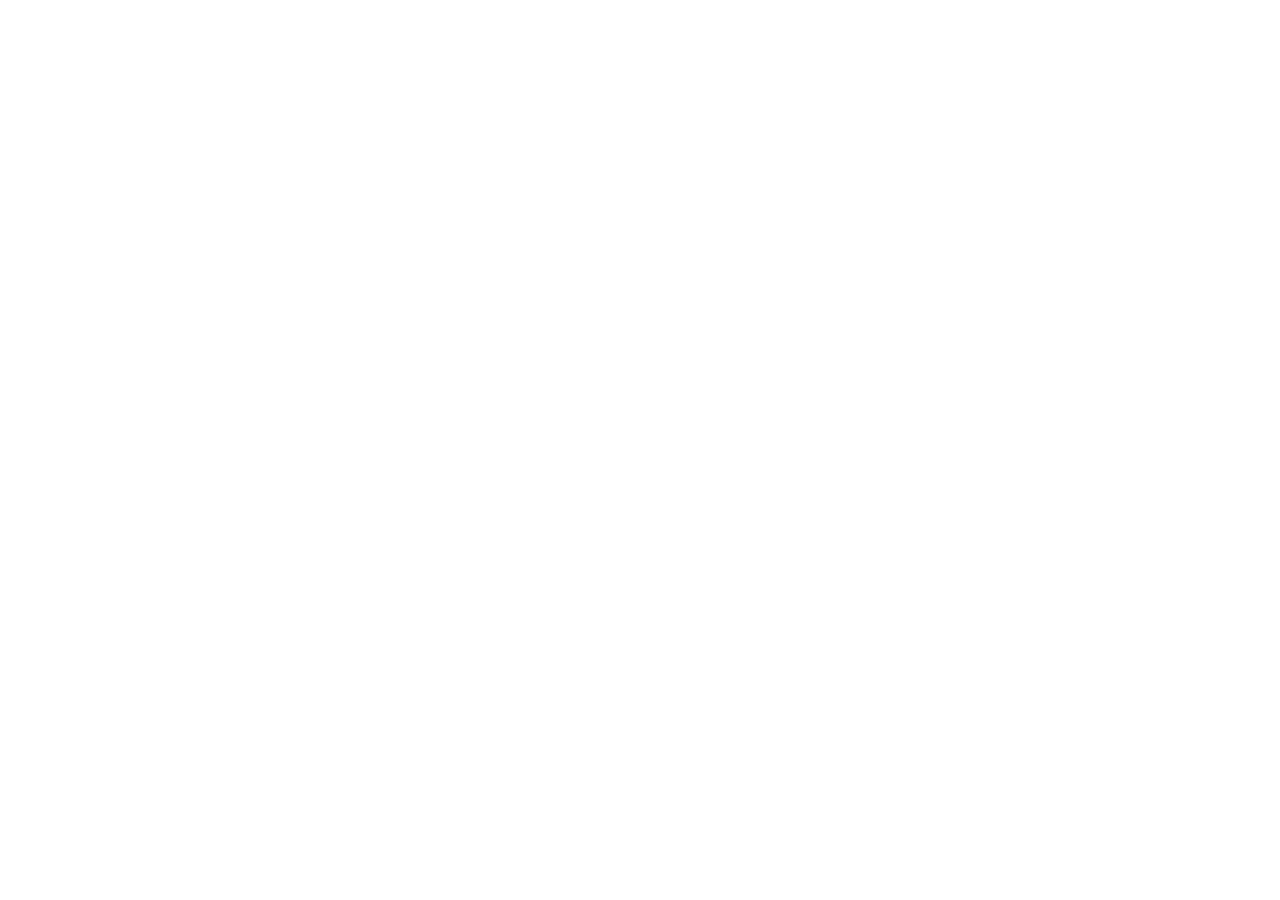
==== agendar.html @ 3d3e7ab9 "Add files via upload" ====
<!doctype html>
<html lang="pt-BR">
<head>
  <meta charset="utf-8" />
  <meta name="viewport" content="width=device-width, initial-scale=1" />
  <title>Agende Fácil</title>
  <link rel="preconnect" href="https://fonts.googleapis.com" />
  <link rel="preconnect" href="https://fonts.gstatic.com" crossorigin />
  <link href="https://fonts.googleapis.com/css2?family=Onest:wght@400;500;600;700&family=Sora:wght@500;600;700&display=swap" rel="stylesheet" />
  <link rel="stylesheet" href="css/app.css" />
</head>
<body>
  <div id="raiz"></div>
  <noscript>Ative o JavaScript para usar esta página.</noscript>
  <script type="module" src="js/publico.js"></script>
</body>
</html>
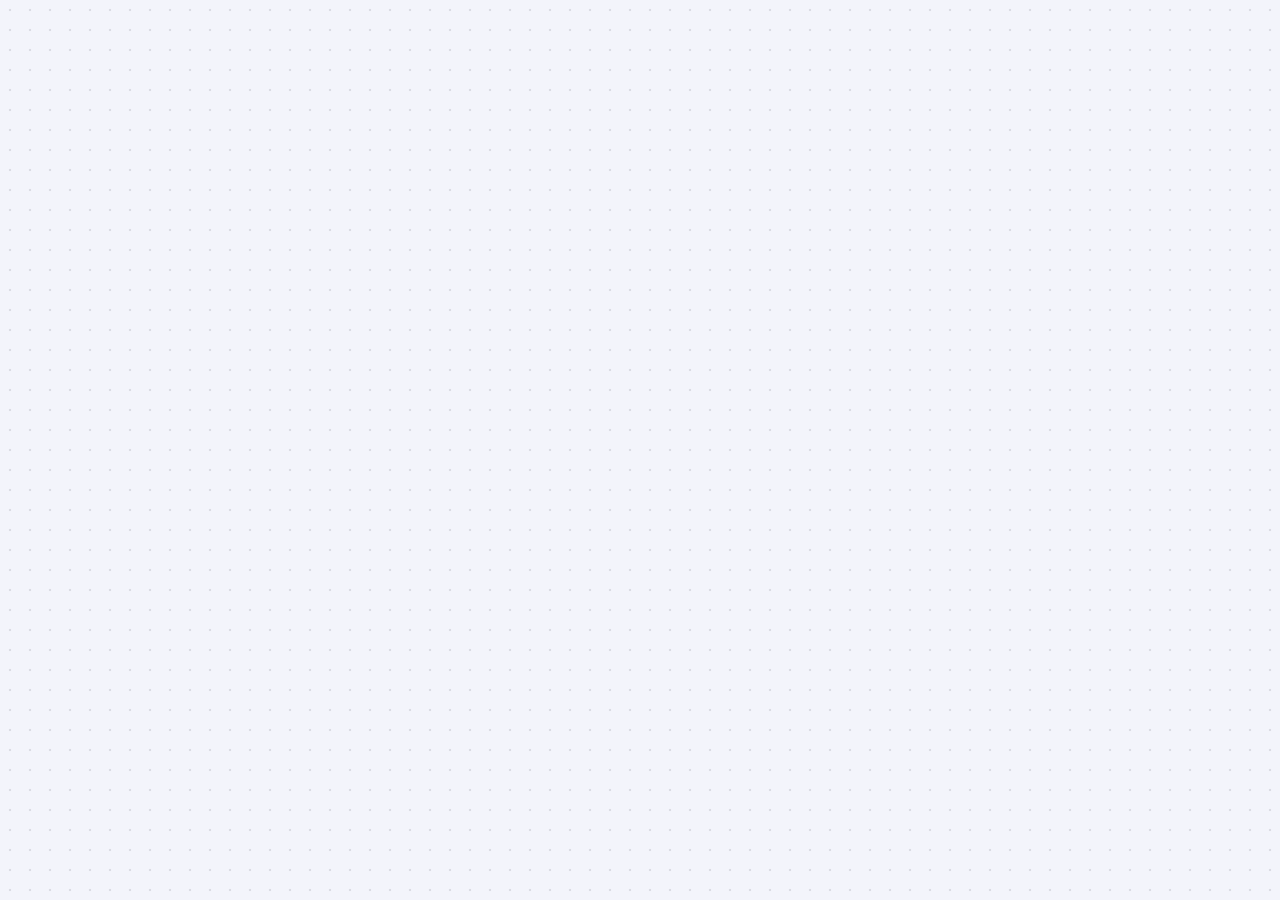
==== commit 886250d1: "Add files via upload" ====
--- a/agendar.html
+++ b/agendar.html
@@ -7,11 +7,11 @@
   <link rel="preconnect" href="https://fonts.googleapis.com" />
   <link rel="preconnect" href="https://fonts.gstatic.com" crossorigin />
   <link href="https://fonts.googleapis.com/css2?family=Onest:wght@400;500;600;700&family=Sora:wght@500;600;700&display=swap" rel="stylesheet" />
-  <link rel="stylesheet" href="css/app.css" />
+  <link rel="stylesheet" href="css/app.css?v=5" />
 </head>
 <body>
   <div id="raiz"></div>
   <noscript>Ative o JavaScript para usar esta página.</noscript>
-  <script type="module" src="js/publico.js"></script>
+  <script type="module" src="js/publico.js?v=5"></script>
 </body>
 </html>
--- a/css/app.css
+++ b/css/app.css
@@ -0,0 +1,440 @@
+/* Agende Fácil — direção visual: névoa clara, tinta índigo, destaque íris e luz do dia na agenda. */
+:root {
+  --tinta: #15142b; --mudo: #6a6b85; --fundo: #f3f4fb; --cartao: #fff; --sup2: #fafaff; --realce: #f8f8ff; --trilho2: #e9eaf5; --borda: #e1e2ef; --linha: #eeeff7;
+  --marca: #5b4bff; --marca-esc: #4334db; --marca-clara: color-mix(in srgb, var(--marca) 11%, var(--cartao)); --sobre: #fff; --aurora: #00b89f; --tema: var(--marca);
+  --ok: #0d8a6f; --ok-f: #ddf6f0; --perigo: #d1344b; --perigo-f: #fde7ea; --aviso: #a5640a; --aviso-f: #fdf1d8; --azul: #4334db; --azul-f: #edebff;
+  --raio: 18px; --raio-m: 11px;
+  --sombra: 0 1px 1px rgba(21, 20, 43, .04), 0 10px 30px -12px rgba(21, 20, 43, .14);
+  --brilho: 0 8px 22px -8px color-mix(in srgb, var(--tema) 65%, transparent);
+  --titulo: Sora, 'Onest', system-ui, sans-serif;
+}
+* { box-sizing: border-box; }
+html { -webkit-text-size-adjust: 100%; }
+body { margin: 0; font: 15px/1.5 Onest, system-ui, -apple-system, 'Segoe UI', sans-serif; color: var(--tinta); -webkit-font-smoothing: antialiased;
+  background: radial-gradient(circle, color-mix(in srgb, var(--tinta) 11%, transparent) 1px, transparent 1.6px) 0 0 / 20px 20px fixed, var(--fundo); }
+body.sem-rolagem { overflow: hidden; }
+h1 { font: 600 26px/1.15 var(--titulo); margin: 0; letter-spacing: -.025em; }
+h2 { font: 600 17px/1.25 var(--titulo); margin: 0 0 12px; letter-spacing: -.015em; }
+h3 { font: 600 14.5px/1.3 var(--titulo); margin: 22px 0 10px; color: var(--tinta); }
+p { margin: 0 0 10px; }
+a { color: var(--marca); }
+small { font-size: 12.5px; }
+.mudo { color: var(--mudo); } .peq { font-size: 13px; } .centro { text-align: center; } .espaco { flex: 1; }
+.sobe { color: var(--ok); } .desce { color: var(--perigo); }
+
+/* botões e campos */
+.btn { display: inline-flex; align-items: center; justify-content: center; gap: 6px; border: 1px solid transparent; color: var(--sobre);
+  background: linear-gradient(180deg, color-mix(in srgb, var(--tema) 88%, #fff), var(--tema)); box-shadow: var(--brilho), inset 0 1px 0 rgba(255, 255, 255, .22);
+  font: 600 14.5px/1 Onest, sans-serif; padding: 11px 18px; border-radius: var(--raio-m); cursor: pointer; text-decoration: none; white-space: nowrap; transition: transform .12s, filter .12s; }
+.btn:hover { filter: brightness(1.07); } .btn:active { transform: translateY(1px); }
+.btn:disabled { opacity: .45; cursor: not-allowed; box-shadow: none; }
+.btn:focus-visible, input:focus-visible, select:focus-visible, textarea:focus-visible, button:focus-visible, a:focus-visible { outline: 2px solid var(--tema); outline-offset: 2px; }
+.btn.sec { background: var(--cartao); color: var(--tinta); border-color: var(--borda); box-shadow: 0 1px 1px rgba(21, 20, 43, .04); }
+.btn.sec:hover { border-color: color-mix(in srgb, var(--tema) 45%, var(--borda)); filter: none; }
+.btn.link { background: none; border-color: transparent; box-shadow: none; color: var(--tema); padding: 5px 7px; }
+.btn.link:hover { text-decoration: underline; filter: none; }
+.btn.link.perigo, .btn.perigo-link { background: none; border-color: transparent; box-shadow: none; color: var(--perigo); }
+.btn.perigo-link:hover { background: var(--perigo-f); filter: none; }
+.btn.peq { padding: 8px 12px; font-size: 13.5px; border-radius: 9px; }
+.btn.largo { width: 100%; padding: 14px; }
+.btn.grande { padding: 15px 30px; font-size: 16px; border-radius: 14px; }
+.btn.zap { color: #fff; background: #17a85a; box-shadow: 0 8px 22px -8px rgba(23, 168, 90, .6); }
+input, select, textarea { font: inherit; color: inherit; width: 100%; padding: 10px 12px; border: 1px solid var(--borda); border-radius: var(--raio-m); background: var(--cartao); min-height: 42px; transition: border-color .12s, box-shadow .12s; }
+input:hover, select:hover, textarea:hover { border-color: #c9cbe0; }
+input:focus, select:focus, textarea:focus { outline: none; border-color: var(--tema); box-shadow: 0 0 0 4px color-mix(in srgb, var(--tema) 16%, transparent); }
+textarea { resize: vertical; min-height: 64px; }
+input[type=checkbox] { width: 18px; height: 18px; min-height: 0; padding: 0; accent-color: var(--tema); flex: none; margin: 2px 0 0; }
+input[type=color] { width: 54px; padding: 4px; flex: none; }
+input:disabled, select:disabled { background: var(--linha); color: var(--mudo); }
+.campo { display: flex; flex-direction: column; gap: 6px; margin-bottom: 15px; min-width: 0; }
+.campo .rot { font-weight: 600; font-size: 13.5px; } .req { color: var(--perigo); }
+.campo small { color: var(--mudo); }
+.chk { display: flex; gap: 10px; align-items: flex-start; margin-bottom: 11px; cursor: pointer; }
+.chk small { display: block; color: var(--mudo); } .chk small.lado { display: inline; }
+.grade2 { display: grid; grid-template-columns: repeat(2, minmax(0, 1fr)); gap: 0 18px; }
+.grade3 { display: grid; grid-template-columns: repeat(3, minmax(0, 1fr)); gap: 0 14px; align-items: end; }
+.recuo { margin-left: 28px; }
+.linha { display: flex; gap: 8px; align-items: center; margin-bottom: 12px; flex-wrap: wrap; } .linha input { flex: 1; min-width: 160px; }
+fieldset.sem-borda { border: 0; padding: 0; margin: 0; min-width: 0; }
+.caixa { border: 1px solid var(--borda); border-radius: 13px; padding: 13px 13px 3px; background: var(--sup2); margin-bottom: 12px; }
+.grade-chk { display: grid; grid-template-columns: repeat(auto-fill, minmax(220px, 1fr)); gap: 0 14px; }
+.marcar > .chk { font-weight: 600; }
+
+.selo { display: inline-flex; align-items: center; gap: 6px; padding: 3px 10px; border-radius: 99px; font-size: 12px; font-weight: 600; background: var(--linha); color: var(--mudo); white-space: nowrap; }
+.selo::before { content: ''; width: 6px; height: 6px; border-radius: 50%; background: currentColor; }
+.selo.ok, .selo.concluido, .selo.pago { background: var(--ok-f); color: var(--ok); }
+.selo.agendado { background: var(--azul-f); color: var(--azul); }
+.selo.cancelado, .selo.nao { background: var(--perigo-f); color: var(--perigo); }
+.selo.ausente, .selo.parcial { background: var(--aviso-f); color: var(--aviso); }
+
+.toasts { position: fixed; right: 18px; bottom: 18px; z-index: 100; display: flex; flex-direction: column; gap: 8px; max-width: min(420px, calc(100vw - 36px)); }
+.toast { background: rgba(21, 20, 43, .94); color: #fff; padding: 13px 18px; border-radius: 13px; box-shadow: 0 18px 40px -14px rgba(21, 20, 43, .5); font-weight: 500;
+  border-left: 3px solid var(--aurora); animation: sobe .22s ease-out; backdrop-filter: blur(8px); }
+.toast.erro { border-left-color: #ff6b81; } .toast.aviso { border-left-color: #ffc45c; }
+@keyframes sobe { from { transform: translateY(10px); } }
+
+.fundo-modal { position: fixed; inset: 0; background: rgba(21, 20, 43, .45); backdrop-filter: blur(6px); z-index: 50; display: flex; align-items: flex-start; justify-content: center; padding: 4vh 12px; overflow: auto; }
+.modal { background: var(--cartao); border-radius: 22px; width: 100%; max-width: 640px; box-shadow: 0 40px 90px -30px rgba(21, 20, 43, .55); display: flex; flex-direction: column; max-height: 92vh; animation: abre .2s cubic-bezier(.2, .9, .3, 1); }
+@keyframes abre { from { transform: translateY(14px) scale(.985); } }
+.modal > header { display: flex; align-items: center; justify-content: space-between; padding: 18px 22px; border-bottom: 1px solid var(--linha); }
+.modal > header h2 { margin: 0; font-size: 18px; }
+.modal .x { border: 0; background: var(--linha); width: 32px; height: 32px; border-radius: 50%; font-size: 20px; line-height: 1; cursor: pointer; color: var(--mudo); }
+.modal .x:hover { background: var(--marca-clara); color: var(--tinta); }
+.modal .corpo { padding: 20px 22px; overflow: auto; }
+.modal > footer { display: flex; gap: 8px; align-items: center; padding: 15px 22px; border-top: 1px solid var(--linha); flex-wrap: wrap; }
+
+.imagem { display: flex; gap: 12px; align-items: center; }
+.imagem .previa { width: 96px; height: 64px; border-radius: 12px; background: var(--linha) center/cover; display: grid; place-items: center; font-size: 11px; color: var(--mudo); flex: none; }
+.imagem .previa.redonda { width: 64px; border-radius: 50%; }
+.imagem small { display: block; color: var(--mudo); margin-top: 4px; }
+
+.horarios .dia { display: grid; grid-template-columns: 170px 1fr; gap: 8px; padding: 11px 0; border-bottom: 1px solid var(--linha); }
+.horarios .nome { font-weight: 600; margin: 9px 0 0; }
+.horarios .faixa { display: flex; align-items: center; gap: 8px; margin-bottom: 6px; } .horarios .faixa input { width: 124px; }
+.horarios .faixas > .mudo { display: block; padding-top: 10px; }
+
+/* listas */
+.lista { background: var(--cartao); border: 1px solid var(--borda); border-radius: var(--raio); overflow: hidden; box-shadow: var(--sombra); }
+.lista .barra { display: flex; gap: 8px; padding: 14px; flex-wrap: wrap; align-items: center; border-bottom: 1px solid var(--linha); }
+.lista .barra > input[type=search] { max-width: 270px; } .lista .barra select { width: auto; }
+.filtro { display: flex; align-items: center; gap: 6px; color: var(--mudo); font-size: 13px; } .filtro input { width: 150px; }
+.tabela-rolagem { overflow-x: auto; }
+table { width: 100%; border-collapse: collapse; }
+th { text-align: left; font-size: 12.5px; font-weight: 600; color: var(--mudo); padding: 11px 16px; border-bottom: 1px solid var(--linha); white-space: nowrap; }
+td { padding: 13px 16px; border-bottom: 1px solid var(--linha); vertical-align: middle; }
+tbody tr:last-child td { border-bottom: 0; }
+tr.clicavel { cursor: pointer; } tr.clicavel:hover td { background: var(--realce); }
+tr.clicavel td:first-child { font-weight: 600; }
+.rodape-lista { display: flex; justify-content: space-between; align-items: center; padding: 11px 14px; gap: 8px; flex-wrap: wrap; border-top: 1px solid var(--linha); }
+.rodape-lista select { width: auto; min-height: 34px; padding: 4px 8px; } .rodape-lista > span:last-child { display: flex; gap: 6px; }
+.dias { display: inline-flex; gap: 3px; } .dias i { font-style: normal; width: 22px; height: 22px; border-radius: 7px; display: grid; place-items: center; font-size: 11px; font-weight: 700; background: var(--linha); color: #a9abc2; }
+.dias i.on { background: var(--marca-clara); color: var(--marca); }
+
+/* painel de indicadores: um bloco só, dividido por linhas finas */
+.cartoes { display: grid; grid-template-columns: repeat(auto-fill, minmax(190px, 1fr)); background: var(--cartao); border: 1px solid var(--borda); border-radius: var(--raio); overflow: hidden; margin-bottom: 18px; box-shadow: var(--sombra); }
+.cartao { padding: 17px 19px; display: flex; flex-direction: column; gap: 3px; box-shadow: 1px 0 0 var(--linha), 0 1px 0 var(--linha); }
+.cartao > span { color: var(--mudo); font-size: 13px; } .cartao > b { font: 600 25px/1.15 var(--titulo); letter-spacing: -.03em; font-variant-numeric: tabular-nums; }
+.bloco .cartoes { box-shadow: none; margin-bottom: 0; }
+
+/* entrada */
+.entrada { min-height: 100vh; display: grid; place-items: center; padding: 20px; background: #0d0c22; position: relative; overflow: hidden; color: #fff; }
+@property --resp { syntax: '<percentage>'; inherits: false; initial-value: 125%; }
+.fundo-entrada { position: absolute; inset: 0; overflow: hidden; animation: chega 2s cubic-bezier(.25, .1, .25, 1) both; }
+.fundo-entrada i { position: absolute; inset: 0; animation: respira 9s ease-in-out infinite alternate;
+  background: radial-gradient(var(--resp) var(--resp) at 50% 20%, #0d0c22 35%, var(--marca) 50%, #ff8fb4 60%, #ff8a3d 70%, #ffd166 80%, var(--aurora) 90%, #3d5afe 100%); }
+@keyframes chega { from { transform: scale(1.5); } }
+@keyframes respira { from { --resp: 117%; } to { --resp: 135%; } }
+.pilha-entrada { position: relative; z-index: 1; width: 100%; max-width: 420px; margin-top: 70px; }
+.gato { position: absolute; left: 50%; bottom: 100%; width: 150px; margin: 0 0 -1px -75px; overflow: visible; z-index: 2; pointer-events: none; --ox: 0px; --oy: 0px; }
+.gato .pelo, .gato .patas rect { fill: #fff; }
+.gato .patas rect { stroke: #dcd9f2; stroke-width: 1.2; }
+.gato .orelha, .gato .nariz { fill: color-mix(in srgb, var(--marca) 45%, #ffb3cf); }
+.gato .rosado { fill: #ffb3cf; opacity: .55; }
+.gato .traco { fill: none; stroke: #b9b5d9; stroke-width: 1.6; stroke-linecap: round; }
+.gato .rabo { fill: none; stroke: #fff; stroke-width: 12; stroke-linecap: round; transform-origin: 132px 100px; animation: abana 3.2s ease-in-out infinite alternate; }
+.gato .olhos { transform: translate(var(--ox), var(--oy)); transition: transform .12s ease-out; }
+.gato .olho { transform-box: fill-box; transform-origin: center; animation: pisca 5.5s infinite; transition: transform .18s; }
+.gato .olho ellipse { fill: #15142b; } .gato .olho circle { fill: #fff; }
+.gato.timido .olho { animation: none; transform: scaleY(.1); }
+@keyframes abana { from { transform: rotate(-9deg); } to { transform: rotate(10deg); } }
+@keyframes pisca { 0%, 94%, 100% { transform: scaleY(1); } 97% { transform: scaleY(.1); } }
+.cartao-entrada { position: relative; z-index: 1; background: color-mix(in srgb, var(--cartao) 97%, transparent); color: var(--tinta); border-radius: 26px; padding: 34px; width: 100%; max-width: 420px; box-shadow: 0 40px 100px -30px rgba(0, 0, 0, .7); }
+.cartao-entrada h1 { font-size: 22px; margin: 14px 0 20px; }
+.marca { font: 700 19px/1 var(--titulo); letter-spacing: -.03em; color: var(--tinta); text-decoration: none; display: inline-flex; align-items: center; gap: 9px; }
+.marca::before { content: ''; width: 28px; height: 28px; border-radius: 9px; flex: none;
+  background: url("data:image/svg+xml,%3Csvg xmlns='http://www.w3.org/2000/svg' viewBox='0 0 28 28'%3E%3Cpath fill='%23fff' d='M6.2 13.5 L6.8 5.2 L12.6 9.6 Z M21.8 13.5 L21.2 5.2 L15.4 9.6 Z'/%3E%3Cellipse fill='%23fff' cx='14' cy='15.6' rx='8.6' ry='7.2'/%3E%3Cellipse fill='%2315142b' cx='10.7' cy='15' rx='1.35' ry='1.7'/%3E%3Cellipse fill='%2315142b' cx='17.3' cy='15' rx='1.35' ry='1.7'/%3E%3Cpath fill='%23ff8fb4' d='M13 17.6h2l-1 1.2z'/%3E%3C/svg%3E") center/100% no-repeat, linear-gradient(135deg, #5b4bff, #00b89f); box-shadow: 0 6px 16px -6px #5b4bff; }
+.aviso { background: var(--marca-clara); padding: 11px 13px; border-radius: 12px; }
+.trocas { display: flex; justify-content: center; gap: 6px; margin-top: 14px; flex-wrap: wrap; }
+
+/* estrutura do painel */
+.app { display: grid; grid-template-columns: 252px minmax(0, 1fr); min-height: 100vh; }
+.lateral { background: linear-gradient(180deg, #1a1838, #121127 60%); color: #b9bad6; margin: 12px 0 12px 12px; padding: 20px 12px 14px; border-radius: 22px; display: flex; flex-direction: column; gap: 12px;
+  position: sticky; top: 12px; height: calc(100vh - 24px); overflow: auto; scrollbar-width: thin; scrollbar-color: #3a3960 transparent; box-shadow: 0 24px 50px -24px rgba(21, 20, 43, .6); }
+.lateral .marca { color: #fff; padding: 2px 10px 12px; }
+.lateral nav { display: flex; flex-direction: column; gap: 2px; flex: 1; }
+.lateral nav a { color: inherit; text-decoration: none; padding: 10px 13px; border-radius: 12px; font-weight: 500; position: relative; transition: background .12s, color .12s; }
+.lateral nav a:hover { background: rgba(255, 255, 255, .06); color: #fff; }
+.lateral nav a.on { background: color-mix(in srgb, var(--marca) 34%, transparent); color: #fff; box-shadow: inset 0 0 0 1px color-mix(in srgb, var(--marca) 55%, #fff 10%); }
+.lateral nav a.on::before { content: ''; position: absolute; left: -12px; top: 9px; bottom: 9px; width: 4px; border-radius: 0 4px 4px 0; background: linear-gradient(180deg, color-mix(in srgb, var(--marca) 60%, #fff), var(--aurora)); }
+.lateral .grupo { font-size: 12px; color: #6f7096; padding: 16px 13px 5px; }
+.lateral .btn.sec { background: rgba(255, 255, 255, .05); color: #d6d7ee; border-color: rgba(255, 255, 255, .1); white-space: normal; box-shadow: none; }
+.veu { display: none; }
+.topo { display: flex; align-items: center; gap: 10px; padding: 14px 26px; background: color-mix(in srgb, var(--fundo) 82%, transparent); backdrop-filter: blur(12px); position: sticky; top: 0; z-index: 20; }
+.topo .empresa { font: 600 15px var(--titulo); letter-spacing: -.01em; }
+.topo .usuario { text-decoration: none; font-weight: 600; color: var(--tinta); padding: 7px 14px 7px 8px; border-radius: 99px; background: var(--cartao); border: 1px solid var(--borda); display: inline-flex; align-items: center; gap: 8px; }
+.topo .usuario::before { content: ''; width: 22px; height: 22px; border-radius: 50%; background: linear-gradient(135deg, var(--marca), var(--aurora)); box-shadow: 0 0 0 2px var(--cartao), 0 0 0 4px var(--ok); margin: 0 3px; }
+.so-celular { display: none; }
+.pagina { padding: 8px 26px 40px; max-width: 1100px; margin: 0 auto; } .pagina.larga { max-width: 1500px; } .pagina.estreita { max-width: 660px; }
+.titulo { display: flex; align-items: center; gap: 10px; margin-bottom: 18px; flex-wrap: wrap; } .titulo h1, .titulo h2 { margin-right: auto; } .titulo p { margin: 4px 0 0; }
+.bloco { background: var(--cartao); border: 1px solid var(--borda); border-radius: var(--raio); padding: 22px; margin-bottom: 18px; box-shadow: var(--sombra); }
+.bloco h2 small { font: 400 13px Onest, sans-serif; margin-left: 6px; }
+.duas { display: grid; grid-template-columns: 1fr 1fr; gap: 18px; }
+.progresso { height: 8px; background: var(--linha); border-radius: 99px; overflow: hidden; } .progresso i { display: block; height: 100%; border-radius: 99px; background: linear-gradient(90deg, var(--marca), var(--aurora)); }
+.passos { list-style: none; padding: 0; margin: 8px 0 0; } .passos a { display: block; padding: 10px 4px; border-top: 1px solid var(--linha); text-decoration: none; color: var(--tinta); font-weight: 500; }
+.passos .ok a { color: var(--mudo); font-weight: 400; }
+.rapido { display: flex; gap: 8px; flex-wrap: wrap; margin-bottom: 24px; }
+.proximos { list-style: none; margin: 0; padding: 0; } .proximos li { display: flex; gap: 14px; padding: 11px 8px; border-top: 1px solid var(--linha); cursor: pointer; align-items: center; border-radius: 10px; }
+.proximos li:hover { background: var(--realce); } .proximos .quando { display: flex; flex-direction: column; min-width: 82px; font-size: 13px; color: var(--mudo); } .proximos .quando b { color: var(--tinta); font: 600 17px var(--titulo); }
+.abas { display: flex; flex-wrap: wrap; gap: 4px; margin-bottom: 18px; padding: 4px; background: var(--trilho2); border-radius: 14px; width: fit-content; max-width: 100%; }
+.abas button { border: 0; background: none; font: 600 14px Onest, sans-serif; color: var(--mudo); padding: 9px 15px; cursor: pointer; border-radius: 10px; white-space: nowrap; }
+.abas button.on { color: var(--tinta); background: var(--cartao); box-shadow: 0 2px 8px -3px rgba(21, 20, 43, .25); } .abas.centro { margin-left: auto; margin-right: auto; }
+.seg { display: inline-flex; border-radius: 12px; padding: 3px; background: var(--trilho2); }
+.seg button { border: 0; background: none; font: 600 14px Onest, sans-serif; padding: 8px 15px; cursor: pointer; color: var(--mudo); border-radius: 9px; } .seg button.on { background: var(--cartao); color: var(--tinta); box-shadow: 0 2px 8px -3px rgba(21, 20, 43, .25); }
+
+/* agendamento (modal) */
+.chips { display: flex; flex-wrap: wrap; gap: 6px; margin-bottom: 14px; }
+.chip { border: 1px solid var(--borda); background: var(--cartao); border-radius: 10px; padding: 7px 12px; font: 600 14px Onest, sans-serif; cursor: pointer; font-variant-numeric: tabular-nums; }
+.chip.on, .chip:hover { background: var(--marca); color: var(--sobre); border-color: var(--marca); }
+.selecionado { display: flex; justify-content: space-between; align-items: center; border: 1px solid var(--borda); border-radius: 13px; padding: 12px 14px; margin-bottom: 12px; background: var(--sup2); }
+.achados { border: 1px solid var(--borda); border-radius: 13px; margin: -8px 0 12px; overflow: hidden; box-shadow: var(--sombra); }
+.achados button { display: block; width: 100%; text-align: left; border: 0; background: var(--cartao); font: inherit; padding: 10px 14px; cursor: pointer; border-bottom: 1px solid var(--linha); } .achados button:hover { background: var(--marca-clara); }
+.resumo-pag { display: flex; flex-wrap: wrap; gap: 6px 16px; align-items: center; font-size: 13.5px; color: var(--mudo); } .resumo-pag b { color: var(--tinta); font-variant-numeric: tabular-nums; }
+.pag { display: flex; justify-content: space-between; align-items: center; gap: 8px; padding: 10px 14px; border: 1px solid var(--borda); border-radius: 12px; margin-bottom: 6px; }
+
+/* agenda */
+.barra-agenda { display: flex; gap: 8px; align-items: center; margin-bottom: 14px; flex-wrap: wrap; } .barra-agenda input[type=date] { width: 164px; }
+.periodo { font: 600 16px var(--titulo); letter-spacing: -.015em; margin-left: 4px; }
+.menu-prof { position: relative; } .menu-prof summary { list-style: none; } .menu-prof summary::-webkit-details-marker { display: none; }
+.flutua { position: absolute; right: 0; top: calc(100% + 8px); background: var(--cartao); border: 1px solid var(--borda); border-radius: 15px; box-shadow: 0 24px 50px -20px rgba(21, 20, 43, .35); padding: 14px 14px 4px; z-index: 30; min-width: 250px; }
+.bola { display: inline-block; width: 10px; height: 10px; border-radius: 50%; }
+.agenda-rolagem { background: var(--cartao); border: 1px solid var(--borda); border-radius: var(--raio); overflow: auto; max-height: calc(100vh - 205px); box-shadow: var(--sombra); }
+.grade-agenda { display: grid; grid-template-columns: 60px repeat(var(--cols), minmax(132px, 1fr)); min-width: min-content; }
+.cab-hora, .cab-col { position: sticky; top: 0; z-index: 5; background: color-mix(in srgb, var(--cartao) 92%, transparent); backdrop-filter: blur(8px); border-bottom: 1px solid var(--borda); padding: 12px 8px; font: 600 13px var(--titulo); text-align: center; }
+.cab-col { border-left: 1px solid var(--linha); cursor: default; white-space: nowrap; overflow: hidden; text-overflow: ellipsis; }
+.cab-col.hoje { color: var(--marca); box-shadow: inset 0 -3px 0 var(--marca); }
+.col-horas { position: relative; } .col-horas span { position: absolute; right: 9px; transform: translateY(-8px); font-size: 12px; color: var(--mudo); font-variant-numeric: tabular-nums; } .col-horas span:first-child { transform: translateY(3px); }
+/* luz do dia: a coluna vai do tom quente da manhã ao frio do fim da tarde */
+.col-dia { position: relative; border-left: 1px solid var(--linha); cursor: cell; background-image: linear-gradient(to bottom, #e6e7f2 1px, transparent 1px); isolation: isolate; }
+.col-dia::before { content: ''; position: absolute; inset: 0; z-index: -1; pointer-events: none; mix-blend-mode: multiply; background: linear-gradient(180deg, #fff6e9 0%, #fffdf8 22%, #fff 45%, #f7f8ff 75%, #eeecff 100%); }
+.fora { position: absolute; left: 0; right: 0; background: repeating-linear-gradient(135deg, rgba(106, 107, 133, .07) 0 6px, rgba(106, 107, 133, .12) 6px 7px); pointer-events: none; }
+.agora { position: absolute; left: 0; right: 0; height: 2px; background: var(--marca); box-shadow: 0 0 10px var(--marca); pointer-events: none; z-index: 3; }
+.agora::before { content: ''; position: absolute; left: -4px; top: -4px; width: 10px; height: 10px; border-radius: 50%; background: var(--marca); }
+.bloqueio { position: absolute; left: 3px; right: 3px; border-radius: 9px; font-size: 12px; font-weight: 500; padding: 4px 8px; color: #5b5c78; cursor: pointer; overflow: hidden;
+  background: repeating-linear-gradient(45deg, #e3e4ef, #e3e4ef 6px, #eff0f7 6px, #eff0f7 12px); border: 1px dashed #c3c5da; }
+.evento { position: absolute; border: 0; border-radius: 10px; background: color-mix(in srgb, var(--cor) 13%, var(--cartao)); color: var(--tinta); box-shadow: inset 3px 0 0 var(--cor), 0 4px 12px -6px color-mix(in srgb, var(--cor) 55%, transparent);
+  font: 12px/1.3 Onest, sans-serif; text-align: left; padding: 3px 8px 3px 10px; overflow: hidden; cursor: pointer; z-index: 2; display: flex; flex-direction: column; transition: transform .12s; }
+.evento:hover { background: color-mix(in srgb, var(--cor) 24%, var(--cartao)); z-index: 4; transform: translateY(-1px); }
+.evento b, .evento span { white-space: nowrap; overflow: hidden; text-overflow: ellipsis; } .evento b { font-weight: 600; }
+.evento.concluido { opacity: .6; } .evento.ausente { opacity: .55; text-decoration: line-through; } .evento.encaixe { box-shadow: inset 3px 0 0 var(--cor), inset 0 0 0 1px var(--cor); }
+.mes { display: grid; grid-template-columns: repeat(7, minmax(0, 1fr)); background: var(--cartao); border: 1px solid var(--borda); border-radius: var(--raio); overflow: hidden; box-shadow: var(--sombra); }
+.cab-mes { padding: 10px; text-align: center; font: 600 12.5px var(--titulo); color: var(--mudo); border-bottom: 1px solid var(--borda); }
+.cel { min-height: 108px; border: 0 solid var(--linha); border-width: 0 1px 1px 0; padding: 7px; cursor: pointer; display: flex; flex-direction: column; gap: 3px; overflow: hidden; }
+.cel:hover { background: var(--realce); } .cel.outro { background: var(--sup2); color: #b3b5cb; } .cel .num { font: 600 13px var(--titulo); }
+.cel.hoje .num { background: var(--marca); color: var(--sobre); border-radius: 9px; width: 26px; height: 26px; display: grid; place-items: center; box-shadow: var(--brilho); }
+.mini { font-size: 11.5px; background: color-mix(in srgb, var(--cor) 12%, var(--cartao)); box-shadow: inset 2px 0 0 var(--cor); border-radius: 5px; padding: 1px 6px; white-space: nowrap; overflow: hidden; text-overflow: ellipsis; color: var(--tinta); }
+.mais { font-size: 11.5px; color: var(--mudo); }
+
+/* página pública */
+.pub { min-height: 100vh; display: flex; flex-direction: column; background: linear-gradient(180deg, color-mix(in srgb, var(--tema) 9%, var(--fundo)), var(--fundo) 760px); }
+.pub .btn.link, .pub .btn.perigo-link { color: var(--tema); } .pub .btn.link.perigo, .pub .btn.perigo-link { color: var(--perigo); }
+.faixa { position: absolute; top: 0; left: 0; right: 0; z-index: 3; padding: 14px 18px; text-align: right; }
+.faixa a { color: #fff; text-decoration: none; font-weight: 600; font-size: 14px; padding: 8px 15px; border-radius: 99px; background: rgba(21, 20, 43, .38); backdrop-filter: blur(10px); border: 1px solid rgba(255, 255, 255, .25); }
+.capa { height: 300px; background-color: #15142b; background-position: center; background-size: cover; position: relative; }
+.capa:not([style*="url"]) { background-image: radial-gradient(60% 120% at 15% 0%, color-mix(in srgb, var(--tema) 85%, #fff) 0%, transparent 60%), radial-gradient(50% 110% at 90% 100%, var(--aurora) 0%, transparent 60%), linear-gradient(135deg, color-mix(in srgb, var(--tema) 70%, #15142b), #15142b); }
+.capa::after { content: ''; position: absolute; inset: 0; background: linear-gradient(180deg, rgba(21, 20, 43, .28), transparent 45%, color-mix(in srgb, var(--tema) 9%, var(--fundo)) 97%); }
+.conteudo { max-width: 760px; width: 100%; margin: -120px auto 0; padding: 0 14px 44px; flex: 1; position: relative; z-index: 2; }
+.cartao-pub { background: var(--cartao); border-radius: 24px; padding: 24px; box-shadow: var(--sombra); border: 1px solid var(--borda); margin-bottom: 14px; }
+.cartao-pub.estreito { max-width: 430px; margin-left: auto; margin-right: auto; } .topo-vazio { margin-top: 80px !important; }
+.cabecalho { text-align: center; padding-top: 0; padding-bottom: 28px; } .cabecalho h1 { font-size: 32px; margin-top: 10px; } .cabecalho p { margin-top: 6px; } .cabecalho .btn { margin-top: 12px; }
+.logo { width: 112px; height: 112px; border-radius: 34px; margin: 0 auto; transform: translateY(-56px); margin-bottom: -56px; border: 5px solid #fff; box-shadow: 0 18px 40px -18px rgba(21, 20, 43, .5);
+  background: linear-gradient(135deg, var(--tema), color-mix(in srgb, var(--tema) 55%, var(--aurora))) center/cover; color: var(--sobre); display: grid; place-items: center; font: 700 44px var(--titulo); }
+.secao { font-size: 21px; margin: 34px 4px 14px; } .cat { margin: 18px 4px 8px; color: var(--mudo); }
+.servicos { display: grid; gap: 10px; }
+.servico { display: flex; align-items: center; gap: 14px; background: var(--cartao); border: 1px solid var(--borda); border-radius: 18px; padding: 15px 16px 15px 18px; transition: border-color .12s, transform .12s; }
+.servico:hover { border-color: color-mix(in srgb, var(--tema) 50%, var(--borda)); transform: translateY(-1px); }
+.servico .foto { width: 60px; height: 60px; border-radius: 14px; background: var(--linha) center/cover; flex: none; } .servico .txt { flex: 1; display: flex; flex-direction: column; gap: 2px; min-width: 0; }
+.servico .txt > b { font: 600 15.5px var(--titulo); letter-spacing: -.01em; }
+.equipe { display: flex; flex-wrap: wrap; gap: 18px; padding: 0 4px; } .equipe > div { display: flex; flex-direction: column; align-items: center; gap: 8px; width: 112px; text-align: center; font-weight: 600; font-size: 14px; }
+.avatar { width: 42px; height: 42px; border-radius: 14px; background: color-mix(in srgb, var(--tema) 15%, var(--cartao)) center/cover; color: var(--tema); display: grid; place-items: center; font: normal 700 16px var(--titulo); flex: none; }
+.avatar.grande { width: 80px; height: 80px; font-size: 28px; border-radius: 26px; }
+.linha-h { display: flex; justify-content: space-between; padding: 9px 0; border-bottom: 1px solid var(--linha); font-variant-numeric: tabular-nums; } .linha-h:last-child { border: 0; } .linha-h b { font-weight: 600; }
+.redes { display: flex; gap: 8px; flex-wrap: wrap; padding: 0 4px; }
+.recado { background: var(--azul-f); border-radius: 16px; padding: 15px 18px; margin-bottom: 14px; white-space: pre-line; } .recado p { margin: 4px 0 0; }
+.recado.aviso { background: var(--aviso-f); } .recado.urgente { background: var(--perigo-f); } .recado.promo { background: var(--ok-f); }
+.rodape-pub { text-align: center; padding: 20px; color: var(--mudo); font-size: 13px; } .rodape-pub b { color: var(--tinta); font-family: var(--titulo); }
+.opcoes { display: grid; gap: 8px; margin-bottom: 12px; }
+.opcao { display: flex; align-items: center; gap: 12px; text-align: left; border: 1px solid var(--borda); background: var(--cartao); border-radius: 15px; padding: 13px 15px; font: inherit; cursor: pointer; transition: border-color .12s, background .12s; }
+.opcao:hover { border-color: color-mix(in srgb, var(--tema) 50%, var(--borda)); }
+.opcao > span { display: flex; flex-direction: column; flex: 1; min-width: 0; } .opcao small { color: var(--mudo); } .opcao .lado { flex: none; text-align: right; }
+.opcao.on { border-color: var(--tema); background: color-mix(in srgb, var(--tema) 7%, #fff); box-shadow: 0 0 0 3px color-mix(in srgb, var(--tema) 14%, transparent); }
+.caixinha { width: 22px; height: 22px; border-radius: 7px; border: 2px solid #c6c8dc; flex: none; display: grid; place-items: center; }
+.opcao.on .caixinha { background: var(--tema); border-color: var(--tema); } .opcao.on .caixinha::after { content: '✓'; color: #fff; font: 700 13px/1 system-ui; }
+.cal-topo { display: flex; justify-content: space-between; align-items: center; margin-bottom: 10px; } .cal-topo b { font: 600 16px var(--titulo); }
+.cal-grade { display: grid; grid-template-columns: repeat(7, 1fr); gap: 6px; margin-bottom: 12px; }
+.cal-grade .cab { text-align: center; font-size: 12px; font-weight: 600; color: var(--mudo); padding: 4px 0; }
+.cal-grade .dia { aspect-ratio: 1; max-height: 48px; border: 0; border-radius: 13px; background: color-mix(in srgb, var(--tema) 9%, #fff); font: 600 14.5px Onest, sans-serif; cursor: pointer; color: var(--tinta); transition: transform .1s; }
+.cal-grade .dia:not(:disabled):hover { transform: scale(1.06); }
+.cal-grade .dia:disabled { background: none; color: #c5c7d9; cursor: default; font-weight: 400; }
+.cal-grade .dia.hoje { box-shadow: inset 0 0 0 2px var(--tema); } .cal-grade .dia.on { background: var(--tema); color: var(--sobre); box-shadow: var(--brilho); }
+.sep { text-align: center; border-top: 1px solid var(--borda); margin: 18px 0 12px; } .sep span { background: var(--cartao); padding: 0 12px; position: relative; top: -12px; font-weight: 600; }
+.horas { display: grid; grid-template-columns: repeat(auto-fill, minmax(86px, 1fr)); gap: 7px; }
+.hora { border: 1px solid var(--borda); background: var(--cartao); border-radius: 12px; padding: 11px 0; font: 600 14.5px Onest, sans-serif; cursor: pointer; font-variant-numeric: tabular-nums; }
+.hora:hover { border-color: var(--tema); } .hora.on { background: var(--tema); border-color: var(--tema); color: var(--sobre); box-shadow: var(--brilho); }
+.resumo { display: grid; grid-template-columns: 1fr 1fr; gap: 0 16px; margin: 0 0 6px; } .resumo > div { padding: 9px 0; border-bottom: 1px solid var(--linha); } .resumo .larga { grid-column: 1 / -1; }
+.resumo dt { font-size: 12.5px; color: var(--mudo); } .resumo dd { margin: 0; font-weight: 600; }
+.destaque { text-align: center; font: 600 19px var(--titulo); letter-spacing: -.015em; margin-bottom: 14px; } .aviso-cor { color: var(--aviso); } .ok-cor { color: var(--ok); }
+.cartao-ag { display: flex; background: var(--cartao); border: 1px solid var(--borda); border-radius: 20px; box-shadow: var(--sombra); overflow: hidden; margin-bottom: 12px; align-items: stretch; }
+.cartao-ag .quando { background: linear-gradient(160deg, var(--tema), color-mix(in srgb, var(--tema) 70%, #15142b)); color: var(--sobre); padding: 14px 18px; display: flex; flex-direction: column; align-items: center; justify-content: center; min-width: 100px; }
+.cartao-ag .quando b { font: 600 30px/1 var(--titulo); } .cartao-ag .meio { flex: 1; padding: 14px 18px; display: flex; flex-direction: column; gap: 5px; align-items: flex-start; }
+.cartao-ag .meio > b { font: 600 15.5px var(--titulo); }
+.cartao-ag .acoes { display: flex; flex-direction: column; justify-content: center; align-items: flex-start; padding: 8px 12px; }
+
+@media (max-width: 860px) {
+  .app { grid-template-columns: minmax(0, 1fr); }
+  .lateral { position: fixed; z-index: 40; width: 262px; margin: 0; top: 10px; left: 10px; height: calc(100vh - 20px); transform: translateX(-115%); transition: transform .22s cubic-bezier(.2, .9, .3, 1); }
+  .menu-aberto .lateral { transform: none; } .menu-aberto .veu { display: block; position: fixed; inset: 0; background: rgba(21, 20, 43, .45); backdrop-filter: blur(4px); z-index: 35; }
+  .so-celular { display: inline-flex; } .topo { padding: 10px 14px; } .topo .empresa { display: none; }
+  .pagina { padding: 6px 14px 32px; } .duas, .grade2, .grade3 { grid-template-columns: minmax(0, 1fr); }
+  .horarios .dia { grid-template-columns: 1fr; } .recuo { margin-left: 0; } h1 { font-size: 23px; }
+  .cartao-ag { flex-wrap: wrap; } .cartao-ag .acoes { flex-direction: row; width: 100%; border-top: 1px solid var(--linha); }
+  .cel { min-height: 74px; } .servico { flex-wrap: wrap; } .capa { height: 200px; } .conteudo { margin-top: -84px; } .cabecalho h1 { font-size: 26px; }
+  .modal { border-radius: 20px; } .modal .corpo { padding: 16px; }
+}
+@media (prefers-reduced-motion: reduce) { *, *::before, *::after { animation: none !important; transition: none !important; } }
+
+/* relatórios */
+.graf-col { display: flex; align-items: flex-end; gap: 3px; height: 190px; padding-top: 8px; }
+.gc { flex: 1; min-width: 0; height: 100%; display: flex; flex-direction: column; align-items: center; gap: 6px; }
+.gc .pilha { flex: 1; width: 100%; display: flex; align-items: flex-end; justify-content: center; gap: 2px; border-bottom: 1px solid var(--borda); }
+.gc .pilha i { flex: 1; max-width: 26px; min-height: 2px; border-radius: 6px 6px 0 0; background: linear-gradient(180deg, color-mix(in srgb, var(--marca) 60%, #fff), var(--marca)); }
+.gc .pilha i.b2, .legenda i.b2 { background: linear-gradient(180deg, #ffb3a1, #f0694a); }
+.gc:hover .pilha i { filter: brightness(1.12); }
+.gc span { font-size: 11px; color: var(--mudo); white-space: nowrap; height: 14px; font-variant-numeric: tabular-nums; }
+.legenda { display: flex; gap: 16px; font-size: 13px; color: var(--mudo); } .legenda span { display: inline-flex; align-items: center; gap: 6px; }
+.legenda i { width: 10px; height: 10px; border-radius: 3px; background: var(--marca); }
+.graf-bar { display: grid; gap: 10px; }
+.gb { display: grid; grid-template-columns: minmax(90px, 30%) 1fr auto; gap: 10px; align-items: center; font-size: 13.5px; }
+.gb .rot { white-space: nowrap; overflow: hidden; text-overflow: ellipsis; } .gb b { font-variant-numeric: tabular-nums; font-weight: 600; }
+.trilho { height: 10px; border-radius: 99px; background: var(--linha); overflow: hidden; } .trilho i { display: block; height: 100%; border-radius: 99px; background: linear-gradient(90deg, var(--marca), var(--aurora)); }
+.relatorio .barra-agenda select { width: auto; }
+.so-impressao { display: none; }
+.modelo { padding: 12px 0; border-top: 1px solid var(--linha); } .modelo textarea { margin-left: 28px; width: calc(100% - 28px); }
+.pix { border: 1px solid var(--borda); border-radius: 16px; padding: 4px 16px 16px; margin: 14px 0; text-align: center; } .pix img { border-radius: 12px; margin: 4px auto 12px; display: block; } .pix .linha { margin-top: 4px; }
+@media (max-width: 860px) { .modelo textarea { margin-left: 0; width: 100%; } }
+@media print {
+  .lateral, .topo, .veu, .nao-imprimir, .toasts { display: none !important; }
+  .so-impressao { display: block; }
+  .app { display: block; } body { background: #fff; } .pagina { padding: 0; max-width: none; }
+  .bloco, .cartoes, .lista { box-shadow: none; break-inside: avoid; } .duas { grid-template-columns: 1fr 1fr; }
+  .gc .pilha i, .trilho i, .legenda i { print-color-adjust: exact; -webkit-print-color-adjust: exact; }
+}
+.titulo > div:first-child { margin-right: auto; }
+
+/* cor e ramo */
+.cores { display: flex; flex-wrap: wrap; gap: 8px; align-items: center; }
+.cor { width: 34px; height: 34px; border-radius: 11px; border: 0; cursor: pointer; box-shadow: inset 0 0 0 1px rgba(21, 20, 43, .12); transition: transform .1s; }
+.cor:hover { transform: scale(1.08); } .cor.on { box-shadow: 0 0 0 3px var(--cartao), 0 0 0 5px var(--tinta); }
+.cor-livre { display: inline-flex; align-items: center; gap: 7px; font-size: 13px; color: var(--mudo); cursor: pointer; padding: 3px 10px 3px 3px; border: 1px solid var(--borda); border-radius: 11px; }
+.cor-livre input { width: 28px; height: 28px; min-height: 0; padding: 0; border: 0; border-radius: 8px; background: none; cursor: pointer; }
+.campo > select + input { margin-top: 2px; }
+.cartao-entrada { max-height: calc(100vh - 120px); overflow: auto; }
+.previa-pagina { --cartao: #fff; --tinta: #15142b; --mudo: #6a6b85; --fundo: #f3f4fb; --borda: #e1e2ef; --linha: #eeeff7; color: var(--tinta); border: 1px solid var(--borda); border-radius: 18px; overflow: hidden; max-width: 380px; background: color-mix(in srgb, var(--tema) 8%, var(--fundo)); }
+.pp-capa { height: 96px; background: linear-gradient(135deg, color-mix(in srgb, var(--tema) 80%, #fff), color-mix(in srgb, var(--tema) 70%, #15142b)) center/cover; }
+.pp-cartao { margin: -30px 16px 16px; background: var(--cartao); border-radius: 16px; padding: 0 14px 16px; text-align: center; display: flex; flex-direction: column; align-items: center; gap: 4px; position: relative; box-shadow: var(--sombra); }
+.pp-logo { width: 54px; height: 54px; border-radius: 17px; margin-top: -27px; border: 3px solid #fff; background: var(--tema) center/cover; color: #fff; display: grid; place-items: center; font: 700 22px var(--titulo); }
+.pp-cartao b { font: 600 17px var(--titulo); } .pp-cartao small { color: var(--mudo); }
+.pp-btn { margin-top: 8px; background: var(--tema); color: #fff; font-weight: 600; font-size: 13px; padding: 8px 16px; border-radius: 10px; }
+.galeria-ed { display: grid; grid-template-columns: repeat(auto-fill, minmax(120px, 1fr)); gap: 10px; }
+.foto-ed, .foto-add { aspect-ratio: 4 / 3; border-radius: 13px; background: var(--linha) center/cover; position: relative; }
+.foto-ed button { position: absolute; top: 6px; right: 6px; width: 26px; height: 26px; border-radius: 50%; border: 0; background: rgba(21, 20, 43, .75); color: #fff; font-size: 16px; line-height: 1; cursor: pointer; }
+.foto-add { display: grid; place-items: center; border: 2px dashed #c6c8dc; background: none; color: var(--mudo); font-weight: 600; font-size: 13.5px; cursor: pointer; text-align: center; padding: 8px; }
+.foto-add:hover { border-color: var(--marca); color: var(--marca); }
+
+/* página pública: ramo, galeria, botão fixo no celular */
+.ramo { display: inline-block; margin-top: 8px; padding: 4px 12px; border-radius: 99px; font-size: 13px; font-weight: 600; background: color-mix(in srgb, var(--tema) 12%, #fff); color: color-mix(in srgb, var(--tema) 75%, #15142b); }
+.galeria { display: flex; gap: 10px; overflow-x: auto; scroll-snap-type: x mandatory; padding: 2px 2px 10px; scrollbar-width: thin; }
+.foto-g { flex: none; width: min(72%, 300px); aspect-ratio: 4 / 3; border: 0; border-radius: 18px; background: var(--linha) center/cover; scroll-snap-align: start; cursor: zoom-in; box-shadow: var(--sombra); }
+.zoom { position: fixed; inset: 0; z-index: 60; background: rgba(12, 11, 28, .9); display: grid; place-items: center; padding: 18px; cursor: zoom-out; }
+.zoom img { max-width: 100%; max-height: 100%; border-radius: 14px; } .zoom .x { position: absolute; top: 14px; right: 14px; width: 40px; height: 40px; border-radius: 50%; border: 0; background: rgba(255, 255, 255, .16); color: #fff; font-size: 24px; cursor: pointer; }
+.barra-fixa { display: none; }
+@media (max-width: 860px) {
+  .barra-fixa { display: block; position: sticky; bottom: 0; z-index: 10; padding: 10px 14px calc(10px + env(safe-area-inset-bottom)); background: rgba(255, 255, 255, .88); backdrop-filter: blur(12px); border-top: 1px solid var(--borda); }
+  .foto-g { width: 78%; }
+}
+
+/* catálogo de serviços com fotos e vídeos */
+.foto-ed video { position: absolute; inset: 0; width: 100%; height: 100%; object-fit: cover; border-radius: 13px; }
+.foto-ed .tag { position: absolute; left: 6px; bottom: 6px; background: rgba(21, 20, 43, .78); color: #fff; font-size: 11px; font-weight: 600; padding: 2px 8px; border-radius: 99px; }
+.foto-ed .tag.v { bottom: auto; top: 6px; }
+.foto-ed .esq { right: auto; left: 6px; top: auto; bottom: 6px; }
+.catalogo { display: grid; grid-template-columns: repeat(auto-fill, minmax(210px, 1fr)); gap: 14px; }
+.item { background: var(--cartao); border: 1px solid var(--borda); border-radius: 20px; overflow: hidden; display: flex; flex-direction: column; box-shadow: var(--sombra); }
+.item-capa { position: relative; aspect-ratio: 4 / 5; border: 0; padding: 0; background: color-mix(in srgb, var(--tema) 14%, #fff); cursor: pointer; display: block; overflow: hidden; }
+.item-capa img, .item-capa video { width: 100%; height: 100%; object-fit: cover; display: block; transition: transform .3s; }
+.item-capa:hover img, .item-capa:hover video { transform: scale(1.04); }
+.sem-foto { position: absolute; inset: 0; display: grid; place-items: center; font: 700 56px var(--titulo); color: color-mix(in srgb, var(--tema) 45%, #fff); }
+.item-capa .conta { position: absolute; top: 10px; right: 10px; background: rgba(21, 20, 43, .7); color: #fff; font-size: 12px; font-weight: 600; padding: 3px 9px; border-radius: 99px; backdrop-filter: blur(6px); }
+.item-capa .play { position: absolute; inset: 0; margin: auto; width: 52px; height: 52px; border-radius: 50%; background: rgba(21, 20, 43, .6); color: #fff; display: grid; place-items: center; font-size: 18px; padding-left: 4px; backdrop-filter: blur(6px); }
+.item-txt { padding: 12px 14px 4px; display: flex; flex-direction: column; gap: 3px; flex: 1; } .item-txt > b { font: 600 15.5px var(--titulo); letter-spacing: -.01em; }
+.item-txt small.mudo { display: -webkit-box; -webkit-line-clamp: 2; -webkit-box-orient: vertical; overflow: hidden; }
+.item > .btn { margin: 10px 14px 14px; }
+.visor { position: fixed; inset: 0; z-index: 55; background: rgba(12, 11, 28, .72); backdrop-filter: blur(8px); display: grid; place-items: center; padding: 14px; overflow: auto; }
+.visor-caixa { position: relative; background: var(--cartao); border-radius: 26px; width: 100%; max-width: 440px; overflow: hidden; box-shadow: 0 40px 90px -30px rgba(0, 0, 0, .6); }
+.visor-caixa > .x { position: absolute; top: 12px; right: 12px; z-index: 2; width: 36px; height: 36px; border-radius: 50%; border: 0; background: rgba(21, 20, 43, .6); color: #fff; font-size: 22px; line-height: 1; cursor: pointer; backdrop-filter: blur(6px); }
+.carrossel { display: flex; overflow-x: auto; scroll-snap-type: x mandatory; scrollbar-width: none; background: #100f24; } .carrossel::-webkit-scrollbar { display: none; }
+.quadro { flex: none; width: 100%; aspect-ratio: 4 / 5; max-height: 62vh; scroll-snap-align: center; display: grid; place-items: center; }
+.quadro img, .quadro video { width: 100%; height: 100%; object-fit: contain; }
+.pontos { display: flex; justify-content: center; gap: 6px; padding: 10px 0 0; } .pontos i { width: 7px; height: 7px; border-radius: 50%; background: #d3d5e4; } .pontos i.on { background: var(--tema); width: 18px; border-radius: 99px; }
+.visor-txt { padding: 16px 20px 20px; } .visor-txt h2 { font-size: 21px; margin-bottom: 4px; } .visor-txt .btn { margin-top: 6px; }
+@media (max-width: 860px) { .catalogo { grid-template-columns: repeat(2, minmax(0, 1fr)); gap: 10px; } .item-txt { padding: 10px 11px 2px; } .item > .btn { margin: 8px 11px 11px; } .sem-foto { font-size: 40px; } }
+
+/* avisos (sino) */
+.sino { position: relative; }
+.sino-btn { position: relative; width: 40px; height: 40px; border-radius: 50%; border: 1px solid var(--borda); background: var(--cartao); color: var(--tinta); cursor: pointer; display: grid; place-items: center; }
+.sino-btn:hover { border-color: color-mix(in srgb, var(--marca) 45%, var(--borda)); }
+.sino-btn.tem { color: var(--marca); }
+.sino-btn b { position: absolute; top: -4px; right: -4px; min-width: 20px; height: 20px; padding: 0 5px; border-radius: 99px; background: #e5344e; color: #fff; font-size: 11.5px; font-weight: 700; display: grid; place-items: center; border: 2px solid var(--fundo); }
+.sino-veu { position: fixed; inset: 0; z-index: 29; }
+.sino-lista { position: absolute; right: 0; top: calc(100% + 10px); z-index: 30; width: min(380px, calc(100vw - 28px)); background: var(--cartao); border: 1px solid var(--borda); border-radius: 18px; box-shadow: 0 30px 60px -24px rgba(21, 20, 43, .4); overflow: hidden; }
+.sino-topo { display: flex; justify-content: space-between; align-items: center; padding: 14px 16px 10px; font: 600 15px var(--titulo); }
+.sino-vazio { padding: 4px 16px 16px; margin: 0; }
+.sino-itens { max-height: min(420px, 60vh); overflow: auto; }
+.sino-item { display: flex; gap: 10px; width: 100%; text-align: left; border: 0; border-top: 1px solid var(--linha); background: var(--cartao); font: inherit; padding: 11px 16px; cursor: pointer; }
+.sino-item:hover { background: var(--realce); }
+.sino-item i { width: 9px; height: 9px; border-radius: 50%; margin-top: 6px; flex: none; background: transparent; }
+.sino-item.novo { background: color-mix(in srgb, var(--marca) 6%, var(--cartao)); } .sino-item.novo i { background: var(--marca); }
+.sino-item.novo.cancelado i { background: #e5344e; } .sino-item.novo.pagamento i { background: var(--ok); }
+.sino-item span { display: flex; flex-direction: column; gap: 1px; min-width: 0; } .sino-item b { font-weight: 600; }
+.sino-pe { padding: 10px 16px 14px; border-top: 1px solid var(--linha); } .sino-pe:empty { display: none; }
+@media (max-width: 860px) { .sino-lista { position: fixed; right: 14px; left: 14px; top: 62px; width: auto; } }
+
+/* retoques: blocos com brilho sutil e respiro */
+.bloco, .lista, .cartoes { box-shadow: var(--sombra), inset 0 1px 0 color-mix(in srgb, #fff 55%, transparent); }
+.cartao > b { background: linear-gradient(180deg, var(--tinta), color-mix(in srgb, var(--tinta) 72%, var(--tema))); -webkit-background-clip: text; background-clip: text; color: transparent; }
+.proximos li { transition: background .12s, transform .12s; } .proximos li:hover { transform: translateX(3px); }
+
+/* botão de modo claro/escuro */
+.modo-btn { width: 40px; height: 40px; border-radius: 50%; border: 1px solid var(--borda); background: var(--cartao); color: var(--tinta); cursor: pointer; display: grid; place-items: center; padding: 0; }
+.modo-btn:hover { border-color: color-mix(in srgb, var(--marca) 45%, var(--borda)); } .modo-btn svg { width: 18px; height: 18px; }
+
+/* editor da página de agendamento: formulário à esquerda, prévia fixa à direita */
+.editor-pagina { display: grid; grid-template-columns: minmax(0, 1fr) 320px; gap: 18px; align-items: start; }
+.editor-pagina > aside { position: sticky; top: 78px; }
+.celular { border-radius: 34px; padding: 9px; background: #15142b; box-shadow: 0 30px 60px -28px rgba(21, 20, 43, .6), inset 0 0 0 1px rgba(255, 255, 255, .12); }
+.celular .previa-pagina { max-width: none; border: 0; border-radius: 26px; min-height: 430px; }
+.celular .pp-capa { height: 120px; }
+.pp-status { display: flex; align-items: center; justify-content: space-between; gap: 8px; margin: 12px 4px 0; font-size: 13px; color: var(--mudo); }
+.pp-recado { margin: 0 16px 12px; padding: 9px 12px; border-radius: 12px; background: color-mix(in srgb, var(--tema) 10%, #fff); font-size: 12.5px; text-align: left; } .pp-recado b { display: block; }
+.pp-secoes { margin: 0 16px 16px; display: grid; gap: 7px; } .pp-secoes span { display: flex; align-items: center; gap: 8px; padding: 9px 12px; border-radius: 12px; background: #fff; border: 1px solid var(--borda); font-size: 12.5px; font-weight: 600; }
+.pp-secoes span::before { content: ''; width: 8px; height: 8px; border-radius: 50%; background: var(--tema); }
+@media (max-width: 980px) { .editor-pagina { grid-template-columns: minmax(0, 1fr); } .editor-pagina > aside { position: static; order: -1; max-width: 340px; margin: 0 auto 4px; width: 100%; } }
+
+/* modo escuro (só no painel, só na tela) */
+@media screen {
+  html[data-modo="escuro"] { color-scheme: dark; --tinta: #ecebfb; --mudo: #9c9dbe; --fundo: #0c0b1c; --cartao: #17162d; --sup2: #1c1b35; --realce: #201f3c; --trilho2: #100f24; --borda: #2c2b4b; --linha: #22213d;
+    --ok: #4fd6b5; --ok-f: #12332d; --perigo: #ff7d91; --perigo-f: #3b1a25; --aviso: #f3b85c; --aviso-f: #3a2c13; --azul: #aaa0ff; --azul-f: #26234f;
+    --sombra: 0 1px 1px rgba(0, 0, 0, .3), 0 14px 34px -14px rgba(0, 0, 0, .75); }
+  :where(html[data-modo="escuro"]) a { color: color-mix(in srgb, var(--tema) 58%, #fff); }
+  html[data-modo="escuro"] .btn.link:not(.perigo) { color: color-mix(in srgb, var(--tema) 58%, #fff); }
+  html[data-modo="escuro"] :is(input, select, textarea) { background: var(--trilho2); }
+  html[data-modo="escuro"] :is(input, select, textarea):hover { border-color: #46456f; }
+  html[data-modo="escuro"] .bloco, html[data-modo="escuro"] .lista, html[data-modo="escuro"] .cartoes { box-shadow: var(--sombra), inset 0 1px 0 rgba(255, 255, 255, .05); }
+  html[data-modo="escuro"] .lateral { box-shadow: inset 0 0 0 1px rgba(255, 255, 255, .07), 0 24px 50px -24px #000; }
+  html[data-modo="escuro"] .col-dia { background-image: linear-gradient(to bottom, #27264a 1px, transparent 1px); }
+  html[data-modo="escuro"] .col-dia::before { mix-blend-mode: normal; background: linear-gradient(180deg, rgba(255, 186, 110, .06), transparent 40%, rgba(120, 110, 255, .09)); }
+  html[data-modo="escuro"] .bloqueio { color: #b9bad6; border-color: #46456f; background: repeating-linear-gradient(45deg, #24233f, #24233f 6px, #1c1b35 6px, #1c1b35 12px); }
+  html[data-modo="escuro"] .cel.outro { color: #5a5b80; } html[data-modo="escuro"] .dias i { color: #6f7096; }
+  html[data-modo="escuro"] .cal-grade .dia:disabled { color: #4d4e72; } html[data-modo="escuro"] .foto-add, html[data-modo="escuro"] .caixinha { border-color: #46456f; }
+  html[data-modo="escuro"] .cor { box-shadow: inset 0 0 0 1px rgba(255, 255, 255, .18); } html[data-modo="escuro"] .cor.on { box-shadow: 0 0 0 3px var(--cartao), 0 0 0 5px var(--tinta); }
+}
+@media (max-width: 860px) { .topo { gap: 8px; } .topo .usuario { font-size: 0; gap: 0; padding: 8px; } }
